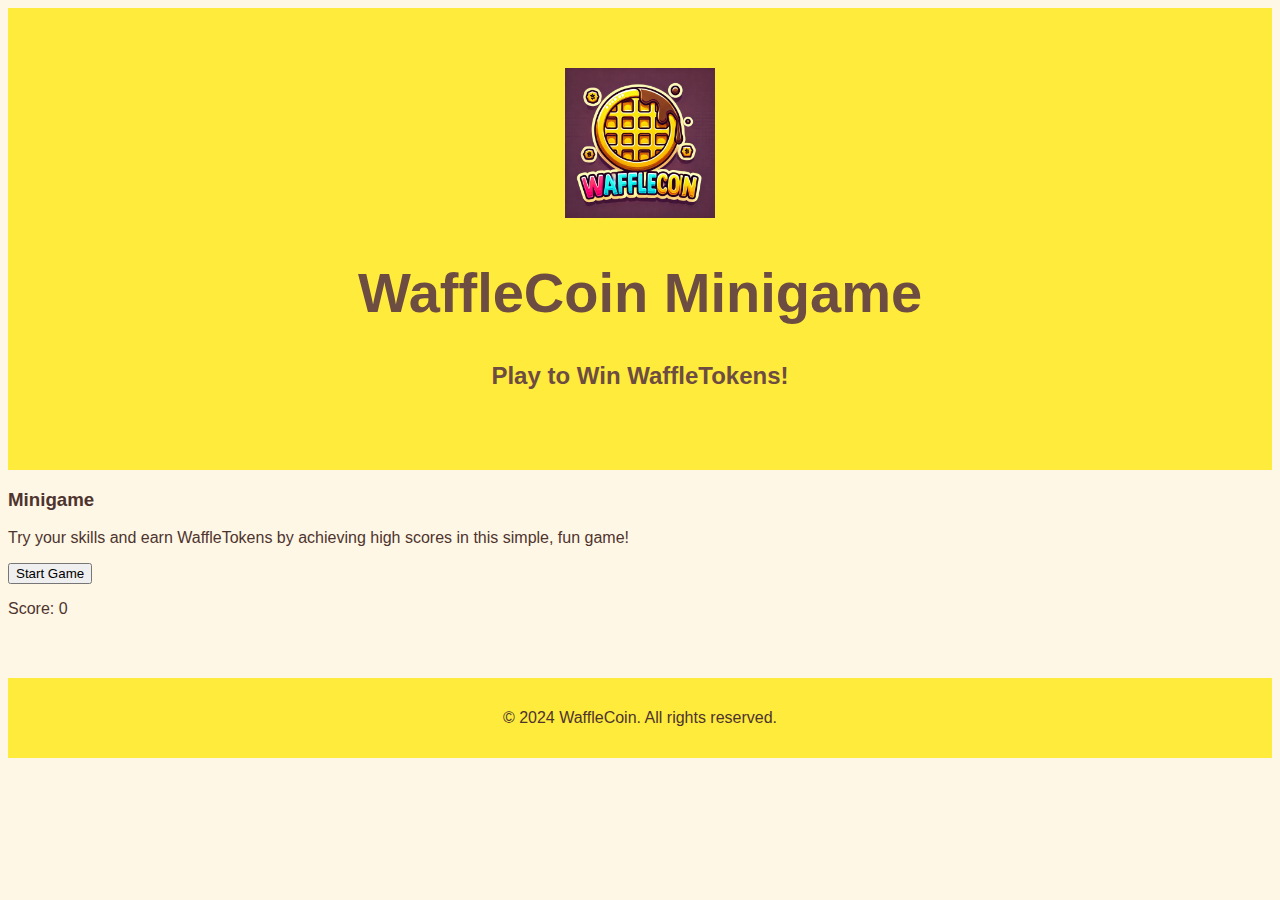
==== minigame.html @ 71cabd23 "Atualizando site com botões, about e minigame" ====
<!DOCTYPE html>
<html lang="en">
<head>
    <meta charset="UTF-8">
    <meta name="viewport" content="width=device-width, initial-scale=1.0">
    <title>Minigame - WaffleCoin</title>
    <link rel="stylesheet" href="styles.css">
</head>
<body>
    <header>
        <div class="logo">
            <img src="images/wafflecoin-logo.png" alt="WaffleCoin Logo" style="width: 150px; height: 150px;">
            <h1>WaffleCoin Minigame</h1>
        </div>
        <h2>Play to Win WaffleTokens!</h2>
    </header>

    <section class="content">
        <h3>Minigame</h3>
        <p>Try your skills and earn WaffleTokens by achieving high scores in this simple, fun game!</p>
        
        <!-- Simples Jogo -->
        <div id="game">
            <button onclick="startGame()">Start Game</button>
            <p id="score">Score: 0</p>
        </div>
    </section>

    <footer>
        <p>&copy; 2024 WaffleCoin. All rights reserved.</p>
    </footer>

    <script>
        let score = 0;

        function startGame() {
            score = 0;
            document.getElementById('score').textContent = "Score: " + score;
            // Simulação de incremento de score (pode ser substituído por um jogo real mais tarde)
            setInterval(function() {
                score += 1;
                document.getElementById('score').textContent = "Score: " + score;
            }, 1000); // A cada segundo, o score aumenta
        }
    </script>
</body>
</html>
---- styles.css ----
/* Global Styles */
body {
    font-family: 'Arial', sans-serif;
    background-color: #fff7e6;
    color: #4e342e;
}

header {
    text-align: center;
    padding: 60px 20px;
    background-color: #FFEB3B;
}

header h1 {
    font-size: 3.5rem;
    color: #6d4c41;
}

header h2 {
    font-size: 1.5rem;
    color: #6d4c41;
}

/* Banner Styles */
.banner {
    position: relative;
    background-image: url('images/waffle-banner.png'); /* Caminho correto para o banner */
    background-size: cover;
    background-position: center;
    height: 300px;
    filter: blur(8px); /* Desfoque */
    z-index: -1;
}

.banner-content {
    position: absolute;
    top: 50%;
    left: 50%;
    transform: translate(-50%, -50%);
    color: #fff;
    text-align: center;
}

.banner h2 {
    font-size: 3rem;
    font-weight: bold;
    margin-bottom: 10px;
}

.banner p {
    font-size: 1.5rem;
}

/* Waffle Button Style */
.waffle-button {
    background-color: #FF9800;
    border: none;
    color: white;
    padding: 15px 50px;
    font-size: 1.6rem;
    border-radius: 50px;
    cursor: pointer;
    transition: background-color 0.3s, transform 0.3s;
    text-align: center;
    margin: 10px;  /* Adiciona uma margem ao redor dos botões */
    display: flex;
    align-items: center;
}

.waffle-button img {
    margin-right: 10px;  /* Espaçamento entre a imagem e o texto */
    width: 30px;  /* Ajuste o tamanho da imagem */
    height: 30px;
}

.waffle-button:hover {
    background-color: #fb8c00;
    transform: scale(1.1); /* Aumenta o botão ao passar o mouse */
}

.waffle-button:focus {
    outline: none;  /* Remove o contorno quando o botão é clicado */
}

/* Centering the Buttons */
.cta {
    display: flex;
    justify-content: center;
    align-items: center;
    gap: 15px;  /* Espaço entre os botões */
    margin-top: 30px;
    flex-wrap: wrap; /* Permite que os botões quebrem em várias linhas em telas menores */
}

footer {
    text-align: center;
    margin-top: 60px;
    padding: 15px;
    background-color: #FFEB3B;
}
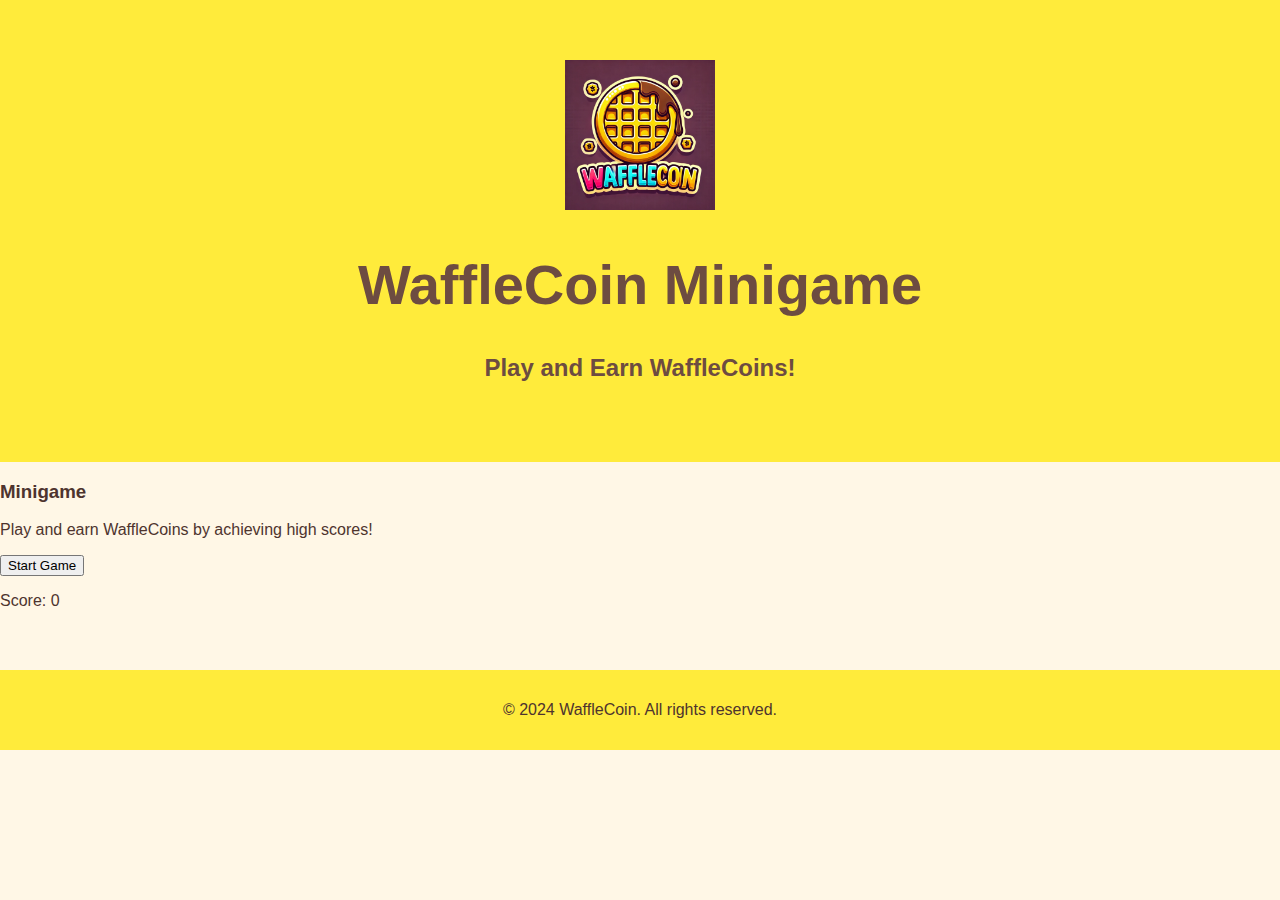
==== commit 739d105a: "Atualizando o site com a versão renovada" ====
--- a/minigame.html
+++ b/minigame.html
@@ -1,3 +1,4 @@
+
 <!DOCTYPE html>
 <html lang="en">
 <head>
@@ -12,14 +13,13 @@
             <img src="images/wafflecoin-logo.png" alt="WaffleCoin Logo" style="width: 150px; height: 150px;">
             <h1>WaffleCoin Minigame</h1>
         </div>
-        <h2>Play to Win WaffleTokens!</h2>
+        <h2>Play and Earn WaffleCoins!</h2>
     </header>
 
     <section class="content">
         <h3>Minigame</h3>
-        <p>Try your skills and earn WaffleTokens by achieving high scores in this simple, fun game!</p>
-        
-        <!-- Simples Jogo -->
+        <p>Play and earn WaffleCoins by achieving high scores!</p>
+
         <div id="game">
             <button onclick="startGame()">Start Game</button>
             <p id="score">Score: 0</p>
@@ -36,11 +36,10 @@
         function startGame() {
             score = 0;
             document.getElementById('score').textContent = "Score: " + score;
-            // Simulação de incremento de score (pode ser substituído por um jogo real mais tarde)
             setInterval(function() {
                 score += 1;
                 document.getElementById('score').textContent = "Score: " + score;
-            }, 1000); // A cada segundo, o score aumenta
+            }, 1000);
         }
     </script>
 </body>
--- a/styles.css
+++ b/styles.css
@@ -1,8 +1,11 @@
+
 /* Global Styles */
 body {
     font-family: 'Arial', sans-serif;
     background-color: #fff7e6;
     color: #4e342e;
+    margin: 0;
+    padding: 0;
 }
 
 header {
@@ -21,14 +24,14 @@
     color: #6d4c41;
 }
 
-/* Banner Styles */
+/* Banner Section */
 .banner {
     position: relative;
-    background-image: url('images/waffle-banner.png'); /* Caminho correto para o banner */
+    background-image: url('images/waffle-banner.png');
     background-size: cover;
     background-position: center;
     height: 300px;
-    filter: blur(8px); /* Desfoque */
+    filter: blur(8px);
     z-index: -1;
 }
 
@@ -51,7 +54,7 @@
     font-size: 1.5rem;
 }
 
-/* Waffle Button Style */
+/* Button Styles */
 .waffle-button {
     background-color: #FF9800;
     border: none;
@@ -62,24 +65,24 @@
     cursor: pointer;
     transition: background-color 0.3s, transform 0.3s;
     text-align: center;
-    margin: 10px;  /* Adiciona uma margem ao redor dos botões */
+    margin: 10px;
     display: flex;
     align-items: center;
 }
 
 .waffle-button img {
-    margin-right: 10px;  /* Espaçamento entre a imagem e o texto */
-    width: 30px;  /* Ajuste o tamanho da imagem */
+    margin-right: 10px;
+    width: 30px;
     height: 30px;
 }
 
 .waffle-button:hover {
     background-color: #fb8c00;
-    transform: scale(1.1); /* Aumenta o botão ao passar o mouse */
+    transform: scale(1.1);
 }
 
 .waffle-button:focus {
-    outline: none;  /* Remove o contorno quando o botão é clicado */
+    outline: none;
 }
 
 /* Centering the Buttons */
@@ -87,9 +90,9 @@
     display: flex;
     justify-content: center;
     align-items: center;
-    gap: 15px;  /* Espaço entre os botões */
+    gap: 15px;
     margin-top: 30px;
-    flex-wrap: wrap; /* Permite que os botões quebrem em várias linhas em telas menores */
+    flex-wrap: wrap;
 }
 
 footer {
@@ -98,6 +101,3 @@
     padding: 15px;
     background-color: #FFEB3B;
 }
-
-
-
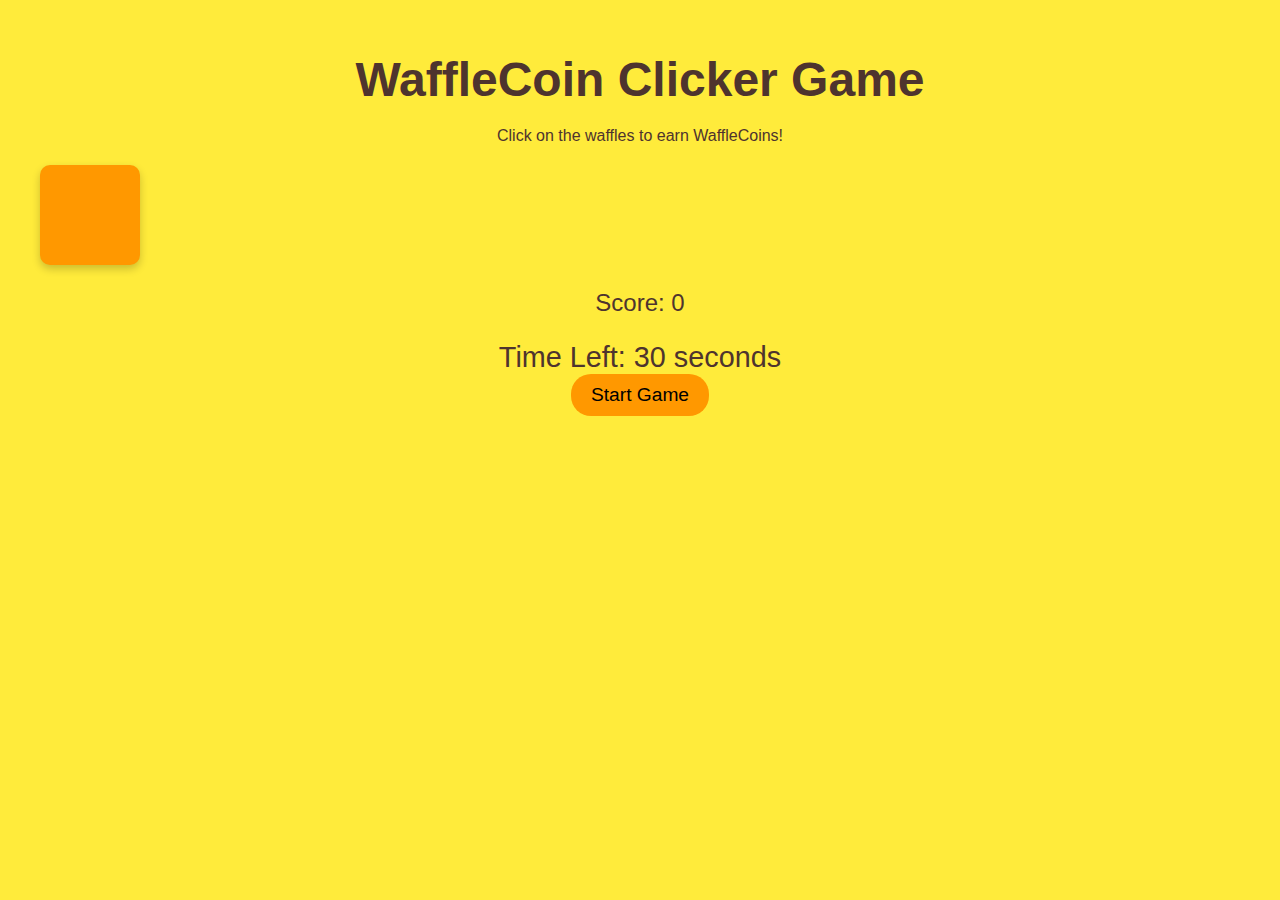
==== commit a43a069b: "Atualizando index com link para minigame" ====
--- a/minigame.html
+++ b/minigame.html
@@ -1,45 +1,122 @@
-
 <!DOCTYPE html>
 <html lang="en">
 <head>
     <meta charset="UTF-8">
     <meta name="viewport" content="width=device-width, initial-scale=1.0">
-    <title>Minigame - WaffleCoin</title>
+    <title>WaffleCoin Minigame</title>
     <link rel="stylesheet" href="styles.css">
+    <style>
+        body {
+            font-family: 'Arial', sans-serif;
+            background-color: #ffeb3b;
+            color: #4e342e;
+            text-align: center;
+            padding: 20px;
+        }
+
+        h1 {
+            font-size: 3rem;
+            margin-bottom: 20px;
+        }
+
+        #waffle {
+            width: 100px;
+            height: 100px;
+            background-color: #FF9800;
+            border-radius: 10px;
+            margin: 20px;
+            cursor: pointer;
+            box-shadow: 0 4px 8px rgba(0, 0, 0, 0.2);
+        }
+
+        #waffle:hover {
+            background-color: #fb8c00;
+        }
+
+        .score-board {
+            font-size: 1.5rem;
+            margin-top: 20px;
+        }
+
+        .timer {
+            font-size: 1.8rem;
+            margin-top: 10px;
+        }
+
+        .button {
+            background-color: #FF9800;
+            padding: 10px 20px;
+            border: none;
+            font-size: 1.2rem;
+            border-radius: 20px;
+            cursor: pointer;
+            transition: background-color 0.3s;
+        }
+
+        .button:hover {
+            background-color: #fb8c00;
+        }
+    </style>
 </head>
 <body>
-    <header>
-        <div class="logo">
-            <img src="images/wafflecoin-logo.png" alt="WaffleCoin Logo" style="width: 150px; height: 150px;">
-            <h1>WaffleCoin Minigame</h1>
-        </div>
-        <h2>Play and Earn WaffleCoins!</h2>
-    </header>
+    <h1>WaffleCoin Clicker Game</h1>
+    <p>Click on the waffles to earn WaffleCoins!</p>
 
-    <section class="content">
-        <h3>Minigame</h3>
-        <p>Play and earn WaffleCoins by achieving high scores!</p>
+    <div id="waffle" onclick="incrementScore()"></div>
 
-        <div id="game">
-            <button onclick="startGame()">Start Game</button>
-            <p id="score">Score: 0</p>
-        </div>
-    </section>
+    <div class="score-board">
+        <p>Score: <span id="score">0</span></p>
+    </div>
+    
+    <div class="timer">
+        Time Left: <span id="timeLeft">30</span> seconds
+    </div>
 
-    <footer>
-        <p>&copy; 2024 WaffleCoin. All rights reserved.</p>
-    </footer>
+    <button class="button" onclick="startGame()">Start Game</button>
 
     <script>
         let score = 0;
+        let timeLeft = 30;
+        let gameInterval;
+        let timerInterval;
 
         function startGame() {
             score = 0;
-            document.getElementById('score').textContent = "Score: " + score;
-            setInterval(function() {
-                score += 1;
-                document.getElementById('score').textContent = "Score: " + score;
-            }, 1000);
+            timeLeft = 30;
+            document.getElementById("score").textContent = score;
+            document.getElementById("timeLeft").textContent = timeLeft;
+
+            gameInterval = setInterval(moveWaffle, 1000);  // Move the waffle every second
+            timerInterval = setInterval(updateTimer, 1000);  // Countdown timer
+
+            // Disable the start button once game starts
+            document.querySelector(".button").disabled = true;
+        }
+
+        function incrementScore() {
+            score++;
+            document.getElementById("score").textContent = score;
+        }
+
+        function moveWaffle() {
+            const waffle = document.getElementById("waffle");
+            const randomX = Math.random() * (window.innerWidth - waffle.offsetWidth);
+            const randomY = Math.random() * (window.innerHeight - waffle.offsetHeight);
+
+            waffle.style.left = randomX + "px";
+            waffle.style.top = randomY + "px";
+        }
+
+        function updateTimer() {
+            timeLeft--;
+            document.getElementById("timeLeft").textContent = timeLeft;
+
+            if (timeLeft <= 0) {
+                clearInterval(gameInterval);
+                clearInterval(timerInterval);
+                alert("Game Over! Your score: " + score);
+                document.querySelector(".button").disabled = false; // Re-enable start button
+            }
         }
     </script>
 </body>
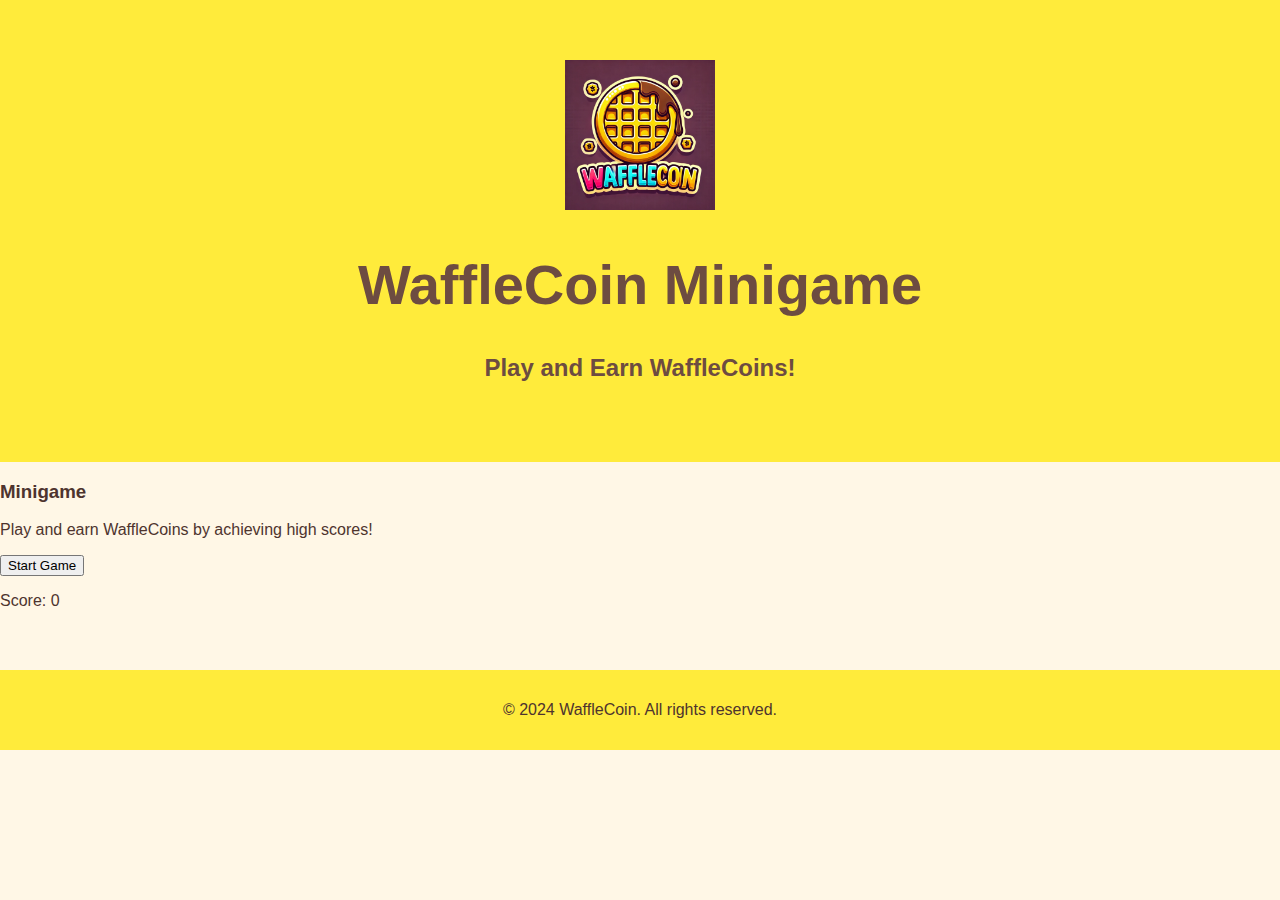
==== commit 77e1d13e: "Atualização do site" ====
--- a/minigame.html
+++ b/minigame.html
@@ -1,122 +1,45 @@
+
 <!DOCTYPE html>
 <html lang="en">
 <head>
     <meta charset="UTF-8">
     <meta name="viewport" content="width=device-width, initial-scale=1.0">
-    <title>WaffleCoin Minigame</title>
+    <title>Minigame - WaffleCoin</title>
     <link rel="stylesheet" href="styles.css">
-    <style>
-        body {
-            font-family: 'Arial', sans-serif;
-            background-color: #ffeb3b;
-            color: #4e342e;
-            text-align: center;
-            padding: 20px;
-        }
-
-        h1 {
-            font-size: 3rem;
-            margin-bottom: 20px;
-        }
-
-        #waffle {
-            width: 100px;
-            height: 100px;
-            background-color: #FF9800;
-            border-radius: 10px;
-            margin: 20px;
-            cursor: pointer;
-            box-shadow: 0 4px 8px rgba(0, 0, 0, 0.2);
-        }
-
-        #waffle:hover {
-            background-color: #fb8c00;
-        }
-
-        .score-board {
-            font-size: 1.5rem;
-            margin-top: 20px;
-        }
-
-        .timer {
-            font-size: 1.8rem;
-            margin-top: 10px;
-        }
-
-        .button {
-            background-color: #FF9800;
-            padding: 10px 20px;
-            border: none;
-            font-size: 1.2rem;
-            border-radius: 20px;
-            cursor: pointer;
-            transition: background-color 0.3s;
-        }
-
-        .button:hover {
-            background-color: #fb8c00;
-        }
-    </style>
 </head>
 <body>
-    <h1>WaffleCoin Clicker Game</h1>
-    <p>Click on the waffles to earn WaffleCoins!</p>
+    <header>
+        <div class="logo">
+            <img src="images/wafflecoin-logo.png" alt="WaffleCoin Logo" style="width: 150px; height: 150px;">
+            <h1>WaffleCoin Minigame</h1>
+        </div>
+        <h2>Play and Earn WaffleCoins!</h2>
+    </header>
 
-    <div id="waffle" onclick="incrementScore()"></div>
+    <section class="content">
+        <h3>Minigame</h3>
+        <p>Play and earn WaffleCoins by achieving high scores!</p>
 
-    <div class="score-board">
-        <p>Score: <span id="score">0</span></p>
-    </div>
-    
-    <div class="timer">
-        Time Left: <span id="timeLeft">30</span> seconds
-    </div>
+        <div id="game">
+            <button onclick="startGame()">Start Game</button>
+            <p id="score">Score: 0</p>
+        </div>
+    </section>
 
-    <button class="button" onclick="startGame()">Start Game</button>
+    <footer>
+        <p>&copy; 2024 WaffleCoin. All rights reserved.</p>
+    </footer>
 
     <script>
         let score = 0;
-        let timeLeft = 30;
-        let gameInterval;
-        let timerInterval;
 
         function startGame() {
             score = 0;
-            timeLeft = 30;
-            document.getElementById("score").textContent = score;
-            document.getElementById("timeLeft").textContent = timeLeft;
-
-            gameInterval = setInterval(moveWaffle, 1000);  // Move the waffle every second
-            timerInterval = setInterval(updateTimer, 1000);  // Countdown timer
-
-            // Disable the start button once game starts
-            document.querySelector(".button").disabled = true;
-        }
-
-        function incrementScore() {
-            score++;
-            document.getElementById("score").textContent = score;
-        }
-
-        function moveWaffle() {
-            const waffle = document.getElementById("waffle");
-            const randomX = Math.random() * (window.innerWidth - waffle.offsetWidth);
-            const randomY = Math.random() * (window.innerHeight - waffle.offsetHeight);
-
-            waffle.style.left = randomX + "px";
-            waffle.style.top = randomY + "px";
-        }
-
-        function updateTimer() {
-            timeLeft--;
-            document.getElementById("timeLeft").textContent = timeLeft;
-
-            if (timeLeft <= 0) {
-                clearInterval(gameInterval);
-                clearInterval(timerInterval);
-                alert("Game Over! Your score: " + score);
-                document.querySelector(".button").disabled = false; // Re-enable start button
-            }
+            document.getElementById('score').textContent = "Score: " + score;
+            setInterval(function() {
+                score += 1;
+                document.getElementById('score').textContent = "Score: " + score;
+            }, 1000);
         }
     </script>
 </body>
--- a/styles.css
+++ b/styles.css
@@ -95,6 +95,23 @@
     flex-wrap: wrap;
 }
 
+/* Roadmap */
+.roadmap {
+    margin-top: 40px;
+    text-align: center;
+}
+
+.roadmap ul {
+    list-style-type: none;
+    padding: 0;
+}
+
+.roadmap li {
+    font-size: 1.2rem;
+    margin: 10px 0;
+}
+
+/* Footer */
 footer {
     text-align: center;
     margin-top: 60px;
